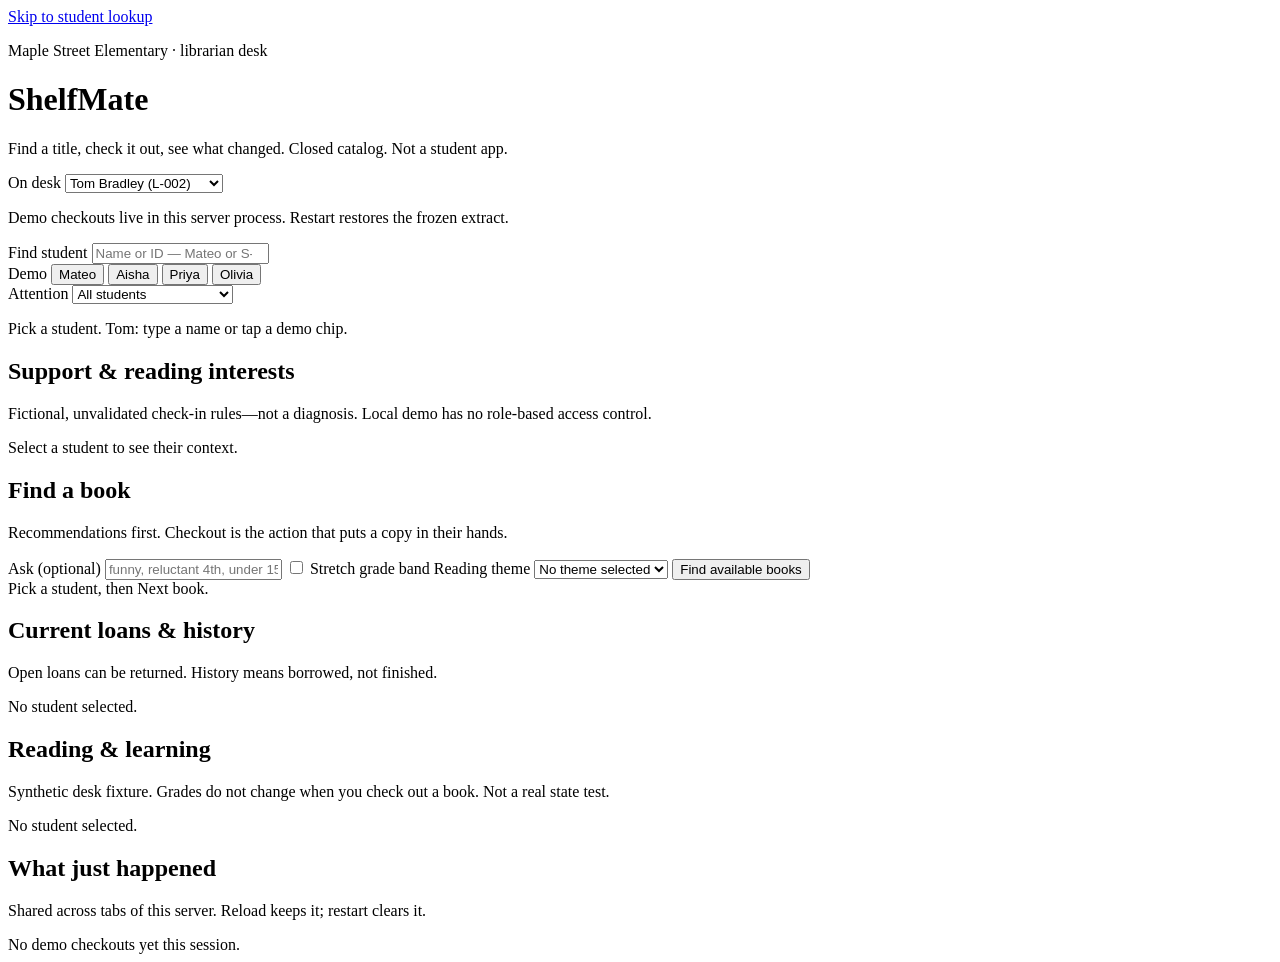
==== web/index.html @ 01b0719d "What’s new   - Attention filter: Check in first, Check in soon, No current flags, or Not enough info" ====
<!DOCTYPE html>
<html lang="en">
<head>
  <meta charset="utf-8" />
  <meta name="viewport" content="width=device-width, initial-scale=1" />
  <title>ShelfMate — Maple Street desk</title>
  <link rel="stylesheet" href="/styles.css" />
</head>
<body>
  <a class="skip" href="#search">Skip to student lookup</a>
  <header class="top">
    <div class="brand">
      <p class="eyebrow">Maple Street Elementary · librarian desk</p>
      <h1>ShelfMate</h1>
      <p class="sub">Find a title, check it out, see what changed. Closed catalog. Not a student app.</p>
    </div>
    <div class="top-meta">
      <label for="staff">On desk
        <select id="staff">
          <option value="L-001">Elena Vasquez (L-001)</option>
          <option value="L-002" selected>Tom Bradley (L-002)</option>
          <option value="L-003">Priya Shah (L-003)</option>
        </select>
      </label>
      <p id="session-banner" class="banner" role="status">Demo checkouts live in this server process. Restart restores the frozen extract.</p>
    </div>
  </header>

  <div class="workspace">
    <aside class="rail" aria-label="Student list">
      <label for="search">Find student
        <input id="search" type="search" autocomplete="off" placeholder="Name or ID — Mateo or S-406" />
      </label>
      <div class="shortcuts" role="group" aria-label="Demo students">
        <span class="hint">Demo</span>
        <button type="button" class="chip" data-student="S-406">Mateo</button>
        <button type="button" class="chip" data-student="S-402">Aisha</button>
        <button type="button" class="chip" data-student="S-405">Priya</button>
        <button type="button" class="chip" data-student="S-509">Olivia</button>
      </div>
      <label for="support-filter">Attention
        <select id="support-filter">
          <option value="">All students</option>
          <option value="first">Check in first</option>
          <option value="soon">Check in soon</option>
          <option value="insufficient">Not enough information</option>
          <option value="none">No current flags</option>
        </select>
      </label>
      <div id="student-list" class="student-list" aria-label="Students"></div>
    </aside>

    <main>
      <p id="status" class="status" role="status" aria-live="polite"></p>
      <section id="student-header" class="student-header" aria-live="polite">
        <p class="muted">Pick a student. Tom: type a name or tap a demo chip.</p>
      </section>

      <section class="task" id="support-panel" aria-labelledby="support-h">
        <div class="task-head">
          <h2 id="support-h">Support &amp; reading interests</h2>
          <p class="hint">Fictional, unvalidated check-in rules—not a diagnosis. Local demo has no role-based access control.</p>
        </div>
        <div id="support-body">Select a student to see their context.</div>
      </section>

      <section class="task" id="find" aria-labelledby="find-h">
        <div class="task-head">
          <h2 id="find-h">Find a book</h2>
          <p class="hint">Recommendations first. Checkout is the action that puts a copy in their hands.</p>
        </div>
        <form id="find-form" class="find-bar">
          <label class="grow" for="query">Ask (optional)
            <input id="query" placeholder="funny, reluctant 4th, under 150 pages, we have copies" />
          </label>
          <label class="check" for="stretch">
            <input type="checkbox" id="stretch" />
            Stretch grade band
          </label>
          <label for="theme">Reading theme
            <select id="theme">
              <option value="">No theme selected</option>
              <option value="perseverance">Perseverance</option>
              <option value="belonging">Belonging</option>
              <option value="sports">Sports</option>
              <option value="underdogs">Underdogs</option>
              <option value="creativity">Creativity</option>
              <option value="animals">Animals</option>
            </select>
          </label>
          <button id="go" type="submit">Find available books</button>
        </form>
        <div id="confirm" class="confirm" hidden></div>
        <div id="recs" class="recs muted">Pick a student, then Next book.</div>
      </section>

      <section class="task" id="loans" aria-labelledby="loans-h">
        <div class="task-head">
          <h2 id="loans-h">Current loans &amp; history</h2>
          <p class="hint">Open loans can be returned. History means borrowed, not finished.</p>
        </div>
        <div id="loans-body" class="muted">No student selected.</div>
      </section>

      <section class="task" id="academics" aria-labelledby="acad-h">
        <div class="task-head">
          <h2 id="acad-h">Reading &amp; learning</h2>
          <p class="hint">Synthetic desk fixture. Grades do not change when you check out a book. Not a real state test.</p>
        </div>
        <div id="acad-body" class="muted">No student selected.</div>
      </section>
    </main>

    <aside class="activity" aria-label="Session activity">
      <h2>What just happened</h2>
      <p class="hint">Shared across tabs of this server. Reload keeps it; restart clears it.</p>
      <div id="activity" class="activity-list muted">No demo checkouts yet this session.</div>
    </aside>
  </div>
  <script src="/progress.js"></script>
  <script src="/app.js"></script>
</body>
</html>
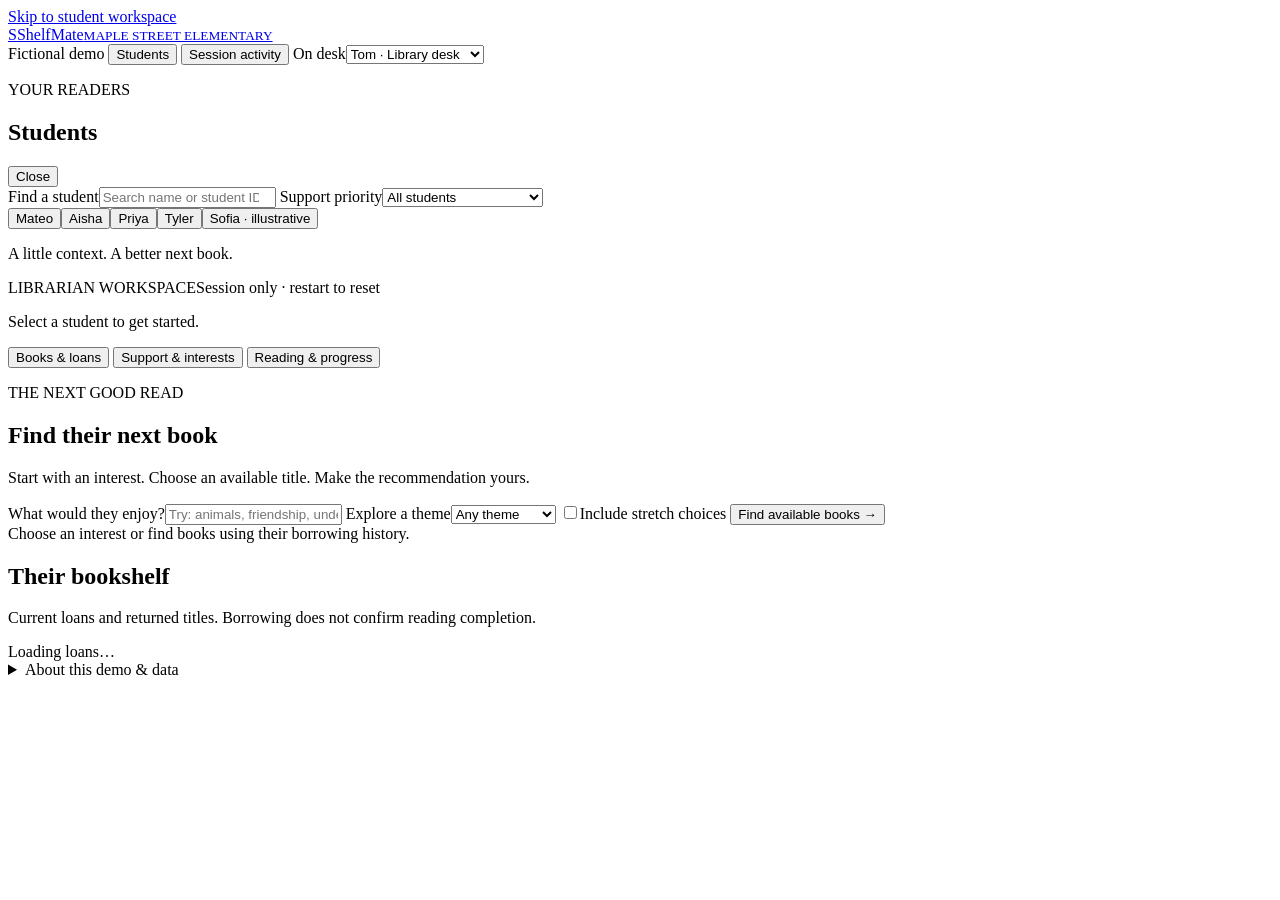
==== commit 9faa75de: "⏺ The modern UI redesign is now on main. This replaces the old layout rather than adding more stylin" ====
--- a/web/index.html
+++ b/web/index.html
@@ -3,120 +3,62 @@
 <head>
   <meta charset="utf-8" />
   <meta name="viewport" content="width=device-width, initial-scale=1" />
-  <title>ShelfMate — Maple Street desk</title>
+  <title>ShelfMate — Librarian workspace</title>
   <link rel="stylesheet" href="/styles.css" />
 </head>
 <body>
-  <a class="skip" href="#search">Skip to student lookup</a>
+  <a class="skip" href="#student-tabs">Skip to student workspace</a>
   <header class="top">
-    <div class="brand">
-      <p class="eyebrow">Maple Street Elementary · librarian desk</p>
-      <h1>ShelfMate</h1>
-      <p class="sub">Find a title, check it out, see what changed. Closed catalog. Not a student app.</p>
-    </div>
-    <div class="top-meta">
-      <label for="staff">On desk
-        <select id="staff">
-          <option value="L-001">Elena Vasquez (L-001)</option>
-          <option value="L-002" selected>Tom Bradley (L-002)</option>
-          <option value="L-003">Priya Shah (L-003)</option>
-        </select>
-      </label>
-      <p id="session-banner" class="banner" role="status">Demo checkouts live in this server process. Restart restores the frozen extract.</p>
+    <a class="brand" href="/" aria-label="ShelfMate home"><span class="brand-mark" aria-hidden="true">S</span><span>ShelfMate<small>MAPLE STREET ELEMENTARY</small></span></a>
+    <div class="top-actions">
+      <span class="demo-label">Fictional demo</span>
+      <button id="open-students" class="secondary mobile-only" type="button">Students</button>
+      <button id="open-activity" class="secondary" type="button">Session activity</button>
+      <label class="staff-label" for="staff"><span>On desk</span><select id="staff"><option value="L-001">Elena · Librarian</option><option value="L-002" selected>Tom · Library desk</option><option value="L-003">Priya · Library team</option></select></label>
     </div>
   </header>
-
   <div class="workspace">
-    <aside class="rail" aria-label="Student list">
-      <label for="search">Find student
-        <input id="search" type="search" autocomplete="off" placeholder="Name or ID — Mateo or S-406" />
-      </label>
-      <div class="shortcuts" role="group" aria-label="Demo students">
-        <span class="hint">Demo</span>
-        <button type="button" class="chip" data-student="S-406">Mateo</button>
-        <button type="button" class="chip" data-student="S-402">Aisha</button>
-        <button type="button" class="chip" data-student="S-405">Priya</button>
-        <button type="button" class="chip" data-student="S-509">Olivia</button>
+    <aside class="rail" id="student-directory" aria-label="Student directory">
+      <div class="directory-heading"><div><p class="eyebrow">YOUR READERS</p><h2>Students <span id="student-count" class="count"></span></h2></div><button id="close-students" class="ghost mobile-only" type="button">Close</button></div>
+      <label for="search">Find a student<input id="search" type="search" autocomplete="off" placeholder="Search name or student ID" /></label>
+      <label for="support-filter">Support priority<select id="support-filter"><option value="">All students</option><option value="first">Check in first</option><option value="soon">Check in soon</option><option value="insufficient">Not enough information</option><option value="none">No current flags</option></select></label>
+      <div class="shortcuts" role="group" aria-label="Demo students"><button class="chip" type="button" data-student="S-406">Mateo</button><button class="chip" type="button" data-student="S-402">Aisha</button><button class="chip" type="button" data-student="S-405">Priya</button><button class="chip" type="button" data-student="S-504">Tyler</button><button class="chip chip-illustrative" type="button" data-student="S-305" data-tab="progress" title="Synthetic illustrative trajectory. Borrowing is not completion.">Sofia · illustrative</button></div>
+      <div id="student-list" class="student-list" aria-label="Students"></div>
+      <p class="directory-footer">A little context. A better next book.</p>
+    </aside>
+    <main id="main-workspace">
+      <div class="workspace-heading"><span class="eyebrow">LIBRARIAN WORKSPACE</span><span class="session-pill">Session only · restart to reset</span></div>
+      <section id="student-header" class="student-header" aria-live="polite"><p>Select a student to get started.</p></section>
+      <nav id="student-tabs" class="tabs" role="tablist" aria-label="Student workspace">
+        <button id="tab-books" role="tab" aria-selected="true" aria-controls="panel-books" tabindex="0" type="button">Books &amp; loans</button>
+        <button id="tab-support" role="tab" aria-selected="false" aria-controls="panel-support" tabindex="-1" type="button">Support &amp; interests</button>
+        <button id="tab-progress" role="tab" aria-selected="false" aria-controls="panel-progress" tabindex="-1" type="button">Reading &amp; progress</button>
+      </nav>
+      <p id="status" class="status" role="status" aria-live="polite"></p>
+      <div id="confirm" class="confirm" role="status" hidden></div>
+      <div id="panel-books" role="tabpanel" aria-labelledby="tab-books">
+        <section class="task" id="find" aria-labelledby="find-h">
+          <div class="task-head"><div><p class="eyebrow">THE NEXT GOOD READ</p><h2 id="find-h">Find their next book</h2><p class="hint">Start with an interest. Choose an available title. Make the recommendation yours.</p></div></div>
+          <form id="find-form" class="find-bar">
+            <label class="grow" for="query">What would they enjoy?<input id="query" placeholder="Try: animals, friendship, under 150 pages" /></label>
+            <label for="theme">Explore a theme<select id="theme"><option value="">Any theme</option><option value="perseverance">Perseverance</option><option value="belonging">Belonging</option><option value="sports">Sports</option><option value="underdogs">Underdogs</option><option value="creativity">Creativity</option><option value="animals">Animals</option></select></label>
+            <label class="check" for="stretch"><input type="checkbox" id="stretch" />Include stretch choices</label>
+            <button id="go" type="submit">Find available books <span aria-hidden="true">→</span></button>
+          </form>
+          <div id="recs" class="recs">Choose an interest or find books using their borrowing history.</div>
+        </section>
+        <section class="task" id="loans" aria-labelledby="loans-h"><div class="task-head"><div><h2 id="loans-h">Their bookshelf</h2><p class="hint">Current loans and returned titles. Borrowing does not confirm reading completion.</p></div></div><div id="loans-body">Loading loans…</div></section>
       </div>
-      <label for="support-filter">Attention
-        <select id="support-filter">
-          <option value="">All students</option>
-          <option value="first">Check in first</option>
-          <option value="soon">Check in soon</option>
-          <option value="insufficient">Not enough information</option>
-          <option value="none">No current flags</option>
-        </select>
-      </label>
-      <div id="student-list" class="student-list" aria-label="Students"></div>
-    </aside>
-
-    <main>
-      <p id="status" class="status" role="status" aria-live="polite"></p>
-      <section id="student-header" class="student-header" aria-live="polite">
-        <p class="muted">Pick a student. Tom: type a name or tap a demo chip.</p>
-      </section>
-
-      <section class="task" id="support-panel" aria-labelledby="support-h">
-        <div class="task-head">
-          <h2 id="support-h">Support &amp; reading interests</h2>
-          <p class="hint">Fictional, unvalidated check-in rules—not a diagnosis. Local demo has no role-based access control.</p>
-        </div>
-        <div id="support-body">Select a student to see their context.</div>
-      </section>
-
-      <section class="task" id="find" aria-labelledby="find-h">
-        <div class="task-head">
-          <h2 id="find-h">Find a book</h2>
-          <p class="hint">Recommendations first. Checkout is the action that puts a copy in their hands.</p>
-        </div>
-        <form id="find-form" class="find-bar">
-          <label class="grow" for="query">Ask (optional)
-            <input id="query" placeholder="funny, reluctant 4th, under 150 pages, we have copies" />
-          </label>
-          <label class="check" for="stretch">
-            <input type="checkbox" id="stretch" />
-            Stretch grade band
-          </label>
-          <label for="theme">Reading theme
-            <select id="theme">
-              <option value="">No theme selected</option>
-              <option value="perseverance">Perseverance</option>
-              <option value="belonging">Belonging</option>
-              <option value="sports">Sports</option>
-              <option value="underdogs">Underdogs</option>
-              <option value="creativity">Creativity</option>
-              <option value="animals">Animals</option>
-            </select>
-          </label>
-          <button id="go" type="submit">Find available books</button>
-        </form>
-        <div id="confirm" class="confirm" hidden></div>
-        <div id="recs" class="recs muted">Pick a student, then Next book.</div>
-      </section>
-
-      <section class="task" id="loans" aria-labelledby="loans-h">
-        <div class="task-head">
-          <h2 id="loans-h">Current loans &amp; history</h2>
-          <p class="hint">Open loans can be returned. History means borrowed, not finished.</p>
-        </div>
-        <div id="loans-body" class="muted">No student selected.</div>
-      </section>
-
-      <section class="task" id="academics" aria-labelledby="acad-h">
-        <div class="task-head">
-          <h2 id="acad-h">Reading &amp; learning</h2>
-          <p class="hint">Synthetic desk fixture. Grades do not change when you check out a book. Not a real state test.</p>
-        </div>
-        <div id="acad-body" class="muted">No student selected.</div>
-      </section>
+      <div id="panel-support" role="tabpanel" aria-labelledby="tab-support" hidden>
+        <section class="task" id="support-panel" aria-labelledby="support-h"><div class="task-head"><div><p class="eyebrow">UNDERSTAND THE READER</p><h2 id="support-h">Support &amp; reading interests</h2><p class="hint">Fictional, unvalidated check-in rules—not a diagnosis. Staff selection is not access control.</p></div></div><div id="support-body">Select a student to see their context.</div></section>
+      </div>
+      <div id="panel-progress" role="tabpanel" aria-labelledby="tab-progress" hidden>
+        <section class="task" id="academics" aria-labelledby="acad-h"><div class="task-head"><div><p class="eyebrow">SEE THE CONTEXT OVER TIME</p><h2 id="acad-h">Reading &amp; learning</h2><p class="hint">Fictional observations, not measured impact. Borrowing does not cause an automatic change in grades.</p></div></div><div id="acad-body">Select a student to see their progress.</div></section>
+      </div>
+      <details class="demo-help"><summary>About this demo &amp; data</summary><p id="session-banner">Loans and follow-ups live in server memory. Reload keeps them; restart restores the original data.</p><p>Academic results and reading guidance are fictional. Support bands are unvalidated rules, not predictions. This local prototype has no production authentication or role-based access control.</p></details>
     </main>
-
-    <aside class="activity" aria-label="Session activity">
-      <h2>What just happened</h2>
-      <p class="hint">Shared across tabs of this server. Reload keeps it; restart clears it.</p>
-      <div id="activity" class="activity-list muted">No demo checkouts yet this session.</div>
-    </aside>
   </div>
+  <dialog id="activity-dialog" class="activity-dialog" aria-labelledby="activity-heading"><div class="drawer-heading"><div><p class="eyebrow">THIS SESSION</p><h2 id="activity-heading">What just happened</h2></div><button id="close-activity" type="button" class="ghost" aria-label="Close session activity">Close</button></div><p class="hint">Checkout and return activity across this server. Restart clears the log.</p><div id="activity" class="activity-list">No actions yet.</div></dialog>
   <script src="/progress.js"></script>
   <script src="/app.js"></script>
 </body>
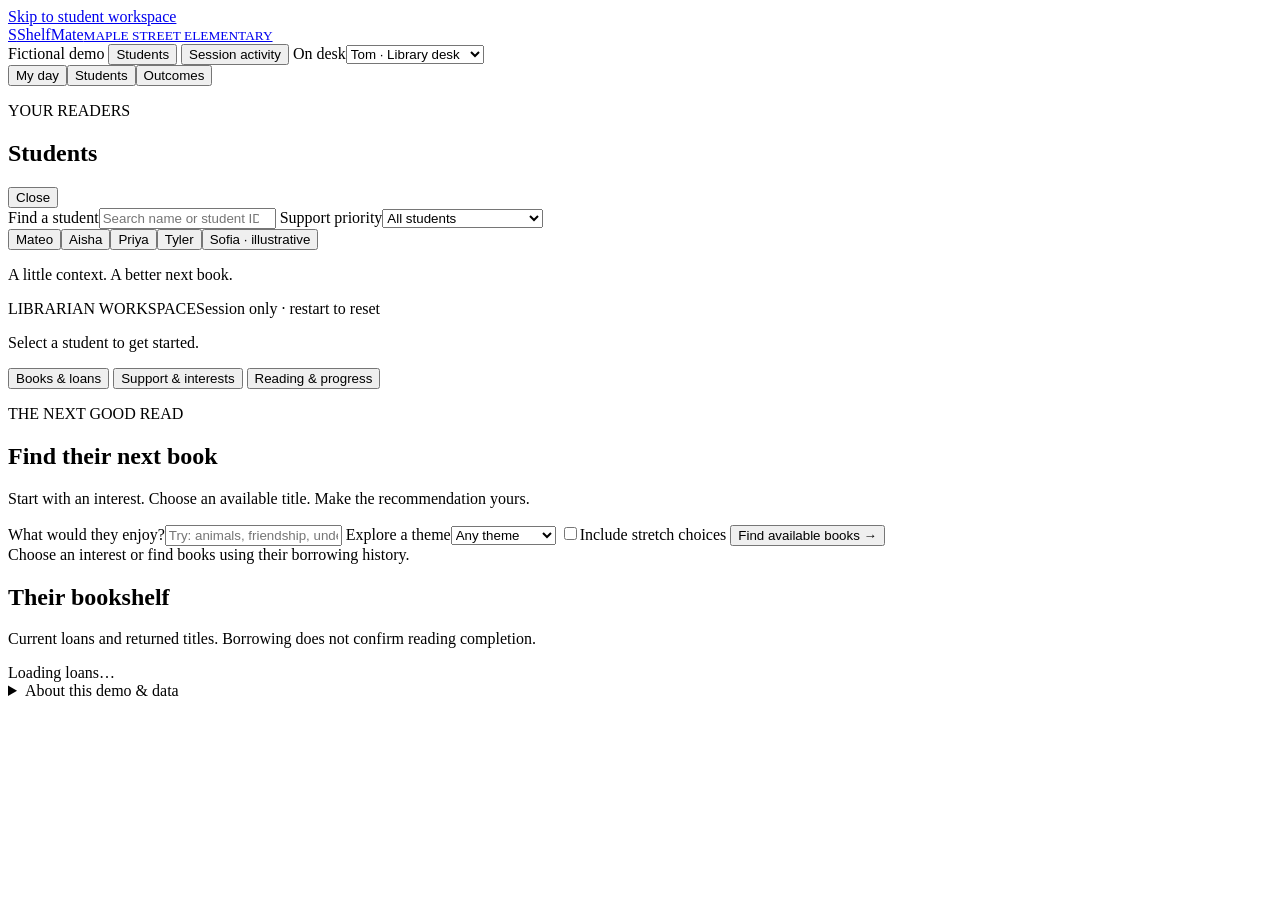
==== commit 506f82a8: "⏺ Implemented the Friday-critical support loop on main:   Needs attention → Schedule → Conversation " ====
--- a/web/index.html
+++ b/web/index.html
@@ -17,18 +17,22 @@
       <label class="staff-label" for="staff"><span>On desk</span><select id="staff"><option value="L-001">Elena · Librarian</option><option value="L-002" selected>Tom · Library desk</option><option value="L-003">Priya · Library team</option></select></label>
     </div>
   </header>
-  <div class="workspace">
+  <nav class="app-nav" aria-label="Main navigation"><button type="button" data-view="day">My day</button><button type="button" data-view="students" aria-current="page">Students</button><button type="button" data-view="outcomes">Outcomes</button></nav>
+  <main id="day-view" class="overview" hidden><div class="workspace-heading"><h1>My day</h1><span class="session-pill">This server session</span></div><p class="hint">Plan a conversation, listen to the reader, and find their next book together. Staff selection is attribution, not authorization.</p><p id="engagement-status" role="status" aria-live="polite"></p><div id="agenda-body">Loading agenda…</div></main>
+  <main id="outcomes-view" class="overview" hidden><div class="workspace-heading"><h1>Outcomes</h1><span class="session-pill">This server session</span></div><p class="hint">Observed activity and explicit book feedback—not evidence of academic impact. Restart clears session records.</p><div id="outcomes-body"></div></main>
+  <div class="workspace" id="students-view">
     <aside class="rail" id="student-directory" aria-label="Student directory">
       <div class="directory-heading"><div><p class="eyebrow">YOUR READERS</p><h2>Students <span id="student-count" class="count"></span></h2></div><button id="close-students" class="ghost mobile-only" type="button">Close</button></div>
       <label for="search">Find a student<input id="search" type="search" autocomplete="off" placeholder="Search name or student ID" /></label>
       <label for="support-filter">Support priority<select id="support-filter"><option value="">All students</option><option value="first">Check in first</option><option value="soon">Check in soon</option><option value="insufficient">Not enough information</option><option value="none">No current flags</option></select></label>
-      <div class="shortcuts" role="group" aria-label="Demo students"><button class="chip" type="button" data-student="S-406">Mateo</button><button class="chip" type="button" data-student="S-402">Aisha</button><button class="chip" type="button" data-student="S-405">Priya</button><button class="chip" type="button" data-student="S-504">Tyler</button><button class="chip chip-illustrative" type="button" data-student="S-305" data-tab="progress" title="Synthetic illustrative trajectory. Borrowing is not completion.">Sofia · illustrative</button></div>
+      <div class="shortcuts" role="group" aria-label="Demo students"><button class="chip" type="button" data-student="S-406">Mateo</button><button class="chip" type="button" data-student="S-402">Aisha</button><button class="chip" type="button" data-student="S-405">Priya</button><button class="chip" type="button" data-student="S-504">Tyler</button><button class="chip chip-illustrative" type="button" data-student="S-305" data-tab="progress" title="Synthetic: more borrowing, better English. Illustrative only.">Sofia · illustrative</button></div>
       <div id="student-list" class="student-list" aria-label="Students"></div>
       <p class="directory-footer">A little context. A better next book.</p>
     </aside>
     <main id="main-workspace">
       <div class="workspace-heading"><span class="eyebrow">LIBRARIAN WORKSPACE</span><span class="session-pill">Session only · restart to reset</span></div>
       <section id="student-header" class="student-header" aria-live="polite"><p>Select a student to get started.</p></section>
+      <section id="conversation-panel" class="task" aria-label="Reading conversation"><div id="conversation-body"></div></section>
       <nav id="student-tabs" class="tabs" role="tablist" aria-label="Student workspace">
         <button id="tab-books" role="tab" aria-selected="true" aria-controls="panel-books" tabindex="0" type="button">Books &amp; loans</button>
         <button id="tab-support" role="tab" aria-selected="false" aria-controls="panel-support" tabindex="-1" type="button">Support &amp; interests</button>
@@ -53,13 +57,15 @@
         <section class="task" id="support-panel" aria-labelledby="support-h"><div class="task-head"><div><p class="eyebrow">UNDERSTAND THE READER</p><h2 id="support-h">Support &amp; reading interests</h2><p class="hint">Fictional, unvalidated check-in rules—not a diagnosis. Staff selection is not access control.</p></div></div><div id="support-body">Select a student to see their context.</div></section>
       </div>
       <div id="panel-progress" role="tabpanel" aria-labelledby="tab-progress" hidden>
-        <section class="task" id="academics" aria-labelledby="acad-h"><div class="task-head"><div><p class="eyebrow">SEE THE CONTEXT OVER TIME</p><h2 id="acad-h">Reading &amp; learning</h2><p class="hint">Fictional observations, not measured impact. Borrowing does not cause an automatic change in grades.</p></div></div><div id="acad-body">Select a student to see their progress.</div></section>
+        <section class="task" id="academics" aria-labelledby="acad-h"><div class="task-head"><div><p class="eyebrow">SEE THE CONTEXT OVER TIME</p><h2 id="acad-h">Reading &amp; learning</h2><p class="hint">Primary demo: Sofia’s labeled synthetic windows. Extract coverage stays incomplete and separate. Checkout does not change grades.</p></div></div><div id="acad-body">Select a student to see their progress.</div></section>
       </div>
       <details class="demo-help"><summary>About this demo &amp; data</summary><p id="session-banner">Loans and follow-ups live in server memory. Reload keeps them; restart restores the original data.</p><p>Academic results and reading guidance are fictional. Support bands are unvalidated rules, not predictions. This local prototype has no production authentication or role-based access control.</p></details>
     </main>
   </div>
   <dialog id="activity-dialog" class="activity-dialog" aria-labelledby="activity-heading"><div class="drawer-heading"><div><p class="eyebrow">THIS SESSION</p><h2 id="activity-heading">What just happened</h2></div><button id="close-activity" type="button" class="ghost" aria-label="Close session activity">Close</button></div><p class="hint">Checkout and return activity across this server. Restart clears the log.</p><div id="activity" class="activity-list">No actions yet.</div></dialog>
   <script src="/progress.js"></script>
+  <script src="/agenda.js"></script>
+  <script src="/outcomes.js"></script>
   <script src="/app.js"></script>
 </body>
 </html>
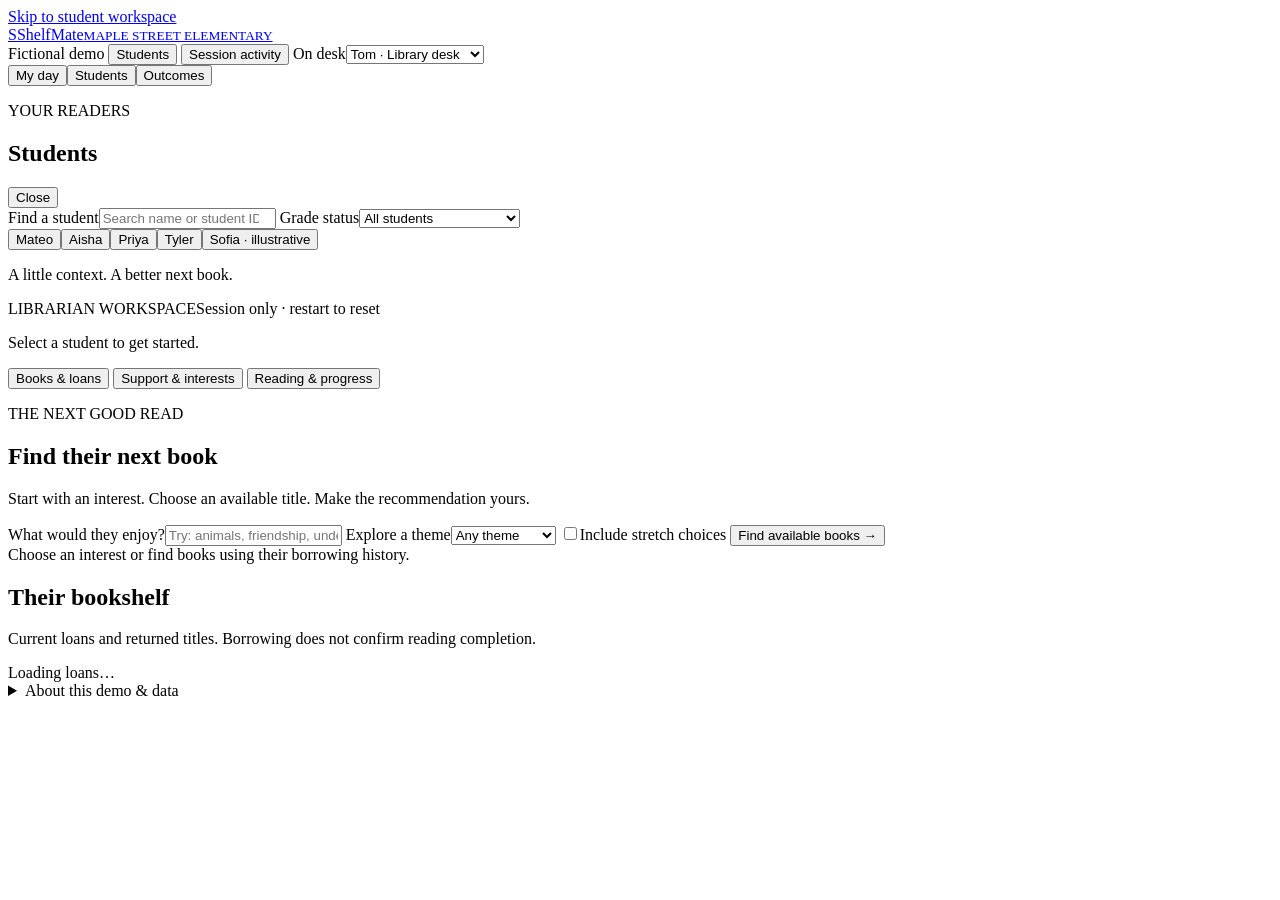
==== commit 232b12f3: "⏺ Tyler was still in Students to check in with because that list ignored live desk state. An in-prog" ====
--- a/web/index.html
+++ b/web/index.html
@@ -19,12 +19,12 @@
   </header>
   <nav class="app-nav" aria-label="Main navigation"><button type="button" data-view="day">My day</button><button type="button" data-view="students" aria-current="page">Students</button><button type="button" data-view="outcomes">Outcomes</button></nav>
   <main id="day-view" class="overview" hidden><div class="workspace-heading"><h1>My day</h1><span class="session-pill">This server session</span></div><p class="hint">Plan a conversation, listen to the reader, and find their next book together. Staff selection is attribution, not authorization.</p><p id="engagement-status" role="status" aria-live="polite"></p><div id="agenda-body">Loading agenda…</div></main>
-  <main id="outcomes-view" class="overview" hidden><div class="workspace-heading"><h1>Outcomes</h1><span class="session-pill">This server session</span></div><p class="hint">Observed activity and explicit book feedback—not evidence of academic impact. Restart clears session records.</p><div id="outcomes-body"></div></main>
+  <main id="outcomes-view" class="overview" hidden><div class="workspace-heading"><h1>Outcomes</h1><span class="session-pill">Source labelled in each section</span></div><p class="hint">A clear view of the work, the changes, and the evidence behind them.</p><div id="outcomes-body"></div></main>
   <div class="workspace" id="students-view">
     <aside class="rail" id="student-directory" aria-label="Student directory">
       <div class="directory-heading"><div><p class="eyebrow">YOUR READERS</p><h2>Students <span id="student-count" class="count"></span></h2></div><button id="close-students" class="ghost mobile-only" type="button">Close</button></div>
       <label for="search">Find a student<input id="search" type="search" autocomplete="off" placeholder="Search name or student ID" /></label>
-      <label for="support-filter">Support priority<select id="support-filter"><option value="">All students</option><option value="first">Check in first</option><option value="soon">Check in soon</option><option value="insufficient">Not enough information</option><option value="none">No current flags</option></select></label>
+      <label for="support-filter">Grade status<select id="support-filter"><option value="">All students</option><option value="below">Below grade</option><option value="on">On grade</option><option value="above">Above grade</option><option value="unknown">Not enough information</option></select></label>
       <div class="shortcuts" role="group" aria-label="Demo students"><button class="chip" type="button" data-student="S-406">Mateo</button><button class="chip" type="button" data-student="S-402">Aisha</button><button class="chip" type="button" data-student="S-405">Priya</button><button class="chip" type="button" data-student="S-504">Tyler</button><button class="chip chip-illustrative" type="button" data-student="S-305" data-tab="progress" title="Synthetic: more borrowing, better English. Illustrative only.">Sofia · illustrative</button></div>
       <div id="student-list" class="student-list" aria-label="Students"></div>
       <p class="directory-footer">A little context. A better next book.</p>
@@ -64,8 +64,12 @@
   </div>
   <dialog id="activity-dialog" class="activity-dialog" aria-labelledby="activity-heading"><div class="drawer-heading"><div><p class="eyebrow">THIS SESSION</p><h2 id="activity-heading">What just happened</h2></div><button id="close-activity" type="button" class="ghost" aria-label="Close session activity">Close</button></div><p class="hint">Checkout and return activity across this server. Restart clears the log.</p><div id="activity" class="activity-list">No actions yet.</div></dialog>
   <script src="/progress.js"></script>
+  <script src="/slots.js"></script>
   <script src="/agenda.js"></script>
+  <script src="/charts.js"></script>
   <script src="/outcomes.js"></script>
+  <script src="/progress-outcomes.js"></script>
+  <script src="/paired-outcomes.js"></script>
   <script src="/app.js"></script>
 </body>
 </html>
